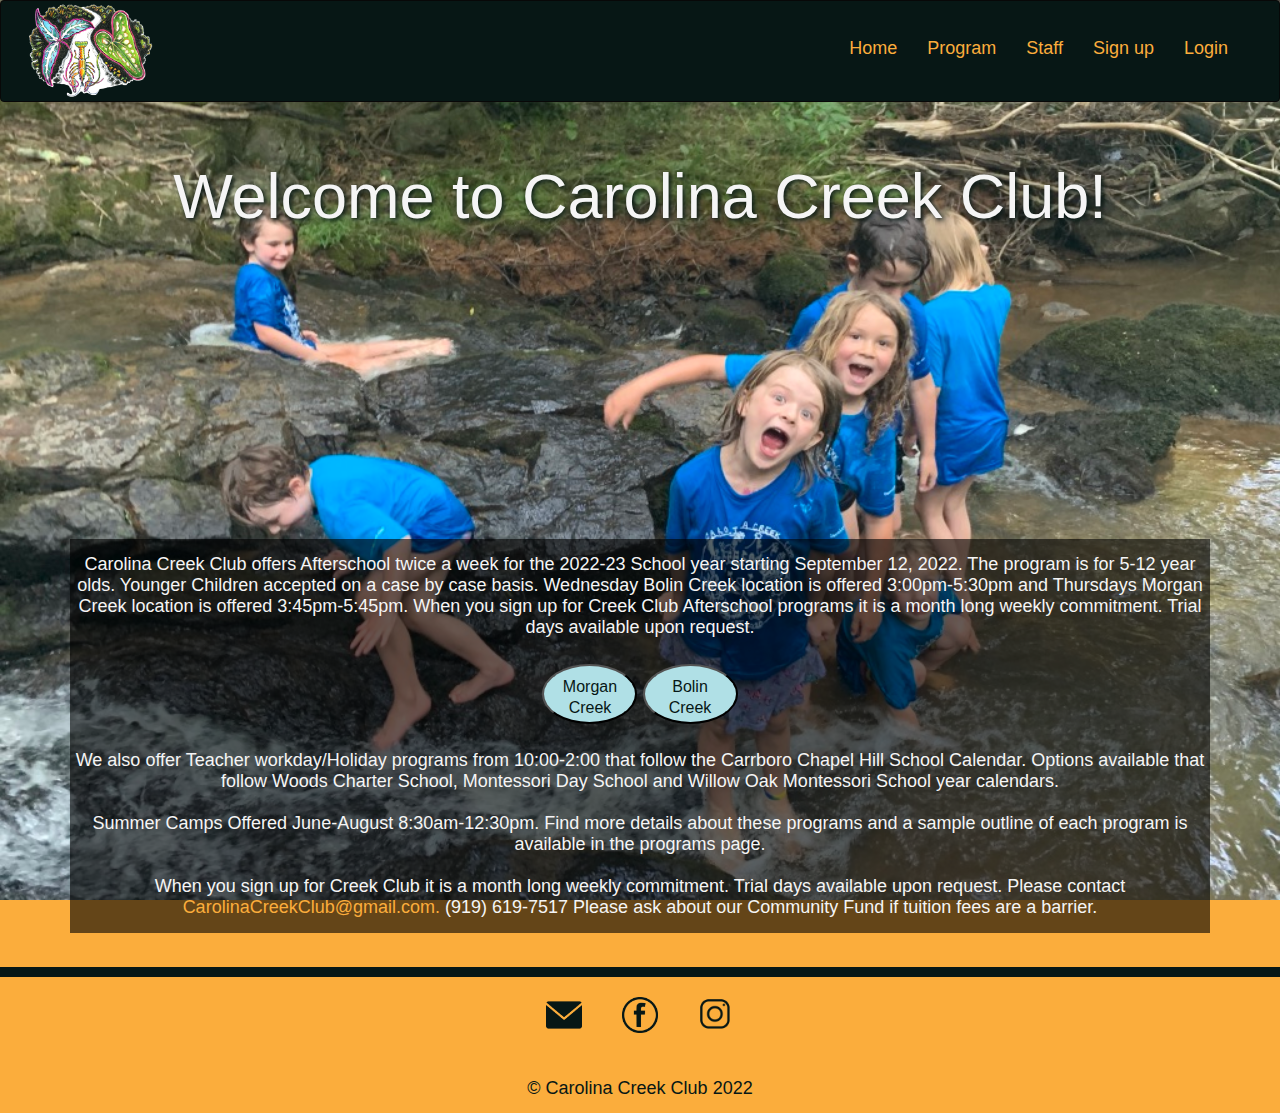
==== index.html @ 9a6d0fec "Sign up page, home page, program page updated" ====
<!DOCTYPE html>
<html lang="en">
<head>
  <title>Carolina Creek Club</title>
  <meta charset="utf-8">
  <meta name="viewport" content="width=device-width, initial-scale=1">
  <meta http-equiv="X-UA-Compatible" content="ie=edge">
  <!-- Testing webhosting
  <meta name="wb:op" content="1ff814933059b44a6edbc5612fa9d22f"/> -->
    <!-- Boostrap Stylesheet -->
    <!-- <link rel="stylesheet" href="assets/bootstrap.min.css" media="screen"> -->
    <link rel="stylesheet" href="https://maxcdn.bootstrapcdn.com/bootstrap/3.4.1/css/bootstrap.min.css">
      
    <!-- jQuery library -->
    <script src="https://ajax.googleapis.com/ajax/libs/jquery/3.5.1/jquery.min.js"></script>

    <!-- Latest compiled JavaScript -->
    <script src="https://maxcdn.bootstrapcdn.com/bootstrap/3.4.1/js/bootstrap.min.js"></script>
    
     <link rel="stylesheet" href="assets/styles.css" media="screen">

</head>
<body id="home">
    <!-- <div class="container"> -->
      
      <nav class="navbar navbar-inverse">
        <div class="container-fluid">
          <div class="navbar-header">
            <button type="button" class="navbar-toggle" data-toggle="collapse" data-target="#creekNavbar">
              <span class="icon-bar"></span>
              <span class="icon-bar"></span>
              <span class="icon-bar"></span>
            </button>
            <!-- Logo will go here -->
            <a href="index.html" class="navbar-left" id="logo">
              <img src="assets/picsForWebsite/CCCLogo01.png" alt="logo" />
            </a>
           
          </div>
          <div class="collapse navbar-collapse" id="creekNavbar">
            <ul class="nav navbar-nav navbar-right">
              <li><a href="index.html">Home</a></li>
            <li><a href="CCreekProgram.html">Program</a></li>
            <li><a href="CCreekStaff.html">Staff</a></li>
            <!-- Make sign up a drop down -->
            <li>
              <a  href="SignUp.html">Sign up</a> 
            
          </li>
          <li><a href="LoginPage.html">Login</a></li>
            </ul>
          </div>
        </div>
      </nav>

      <div class="container">
        <div class="row">
         <div class="col-lg-12">
            <div class="jumbotron">
                <h1 class="text-center" id="splash-page">Welcome to Carolina Creek Club!</h1> 
            </div>
          </div>
        </div>
      </div>
        <!-- Move this text to bottom-left of page -->
        <!-- Will add a container -->
      <div class="container">
        <div class="row">
          <div class="col-lg-12">
            <section id="splash-text">
              <h4> 
                Carolina Creek Club offers Afterschool twice a week for the 2022-23 School year starting September 12, 2022. The program is for 5-12 year olds. Younger Children accepted on a case by case basis. Wednesday Bolin Creek location is offered 3:00pm-5:30pm and Thursdays Morgan Creek location is offered  3:45pm-5:45pm. When you sign up for Creek Club Afterschool programs it is  a month long weekly commitment. Trial days available upon request.<br>
                <br>
                <div id="button-signup">
                  <button id="splash-button" onclick="window.location.href='https://docs.google.com/forms/d/1oFfAFlekjNNNOFjYSFYuX2eA91j6Hock8Up2zncrdqA/';">Morgan Creek</button>
                  <button id="splash-button" onclick="window.location.href='https://docs.google.com/forms/d/1-pX7VtJR8pWYP_9FmR-dLPHAbUMz4Jb6Xre81Guea70/';">Bolin Creek</button>
              </div>
              <br>
                We also offer Teacher workday/Holiday programs from 10:00-2:00 that follow the Carrboro Chapel Hill School Calendar.  Options available that follow Woods Charter School, Montessori Day School and Willow Oak Montessori School year calendars.<br>
                <br>
                Summer Camps Offered June-August 8:30am-12:30pm.
                Find more details about these programs and a sample outline of each program is available in the programs page. <br>
                <br>
                 When you sign up for Creek Club it is  a month long weekly commitment. Trial days available upon request. Please contact  <a href="mailto:carolinacreekclub@gmail.com">CarolinaCreekClub@gmail.com.</a> (919) 619-7517 Please ask about our Community Fund if tuition fees are a barrier.
              </h4>
            </section>
          </div>
        </div>
        

       
      </div><!-- closes container -->

      <footer class="footer">
        <!-- Will make decorative div -->
        <div class="footer-two-tone"></div>
        <!--Below images should be centered-->
        <div id="connect-images">
          <a href="mailto:carolinacreekclub@gmail.com"><img src="assets/picsForWebsite/Icons/email_icon02.png" class="social" alt="email" /></a>
          <a href="https://www.facebook.com/CarolinaCreekClub/" target="_blank"><img src="assets/picsForWebsite/Icons/facebook_icon02.png" class="social" alt="FB" /></a>
          <a href="https://www.instagram.com/carolinacreekclub/" target="_blank"><img src="assets/picsForWebsite/Icons/insta_icon02.png" class="social" alt="Instagram" /></a>
        </div>  
       <p class="footer-text text-center"> &copy; Carolina Creek Club 2022</p> 
      </footer>

 <!-- jQuery library -->
 <!-- <script src="https://ajax.googleapis.com/ajax/libs/jquery/3.5.1/jquery.min.js"></script> -->
 <!-- Latest compiled JavaScript -->
 <!-- <script src="https://maxcdn.bootstrapcdn.com/bootstrap/3.4.1/js/bootstrap.min.js"></script>   -->
</body>
</html>
---- assets/styles.css ----
body {
  /* padding-top: 50px; */
  padding-bottom: 20px;
  margin-bottom: 100px;
  /* Typography */
    font-family: Charlegmagne, Gungsuh, Georgia, Helvetica;
    /* background-image: url("../assets/picsForWebsite/red_granite.jpeg"); */
    background-color: #fbad3c;
    font-size: 18px;
    line-height: 120%;
}


html {
  /* Positioning */
  position: relative;

  /* Box-model */
  min-height: 100%;
}

.container {
  margin-bottom: 10px;

}

 p {
  padding-top: 20px;
  font-size: 18px;
  line-height: 30px;
  color: whitesmoke;
}

a {
  color: #fbad3c;
}

.jumbotron > h1 {
  color: #dfdce5;
  text-shadow: 2px 2px 5px #071715;
}

h4 {
  line-height: 21px;
}

.jumbotron {
  background: none; 
  padding-top: 20px;
  
  margin-bottom: 30px;
  /* max-height: 250px; */
}


/* -------Nav Bar------ */

/* Will try position: sticky to see if it works */
/* For position also specify at least one of top, right, bottom or left for sticky positioning to work. */

/* Not sure what navbar-right does, may delete */
.navbar-right {
  padding-top: 7px;
  padding-right: 21px;
  margin-top: 15px;
}

nav
/* setup .navbar-toggle for menu button placement */
button.navbar-toggle {
  margin-top: 50px;
  margin-right: 20px;
  
}

.navbar-left > img {
  /* width: auto; */
  height: 100px;
}


.navbar-inverse .navbar-toggle .icon-bar{
  background-color: #fbad3c;
}
/*set background to yellow*/

.navbar,
/* .navbar .navbar-brand, */
.navbar .navbar-nav .dropdown-menu,
.navbar .navbar-nav .dropdown-menu > li >a,
.navbar .navbar-nav > li > a,
.navbar .navbar-nav > li > a > .dropdown-toggle,
.navbar .navbar-nav > .active > a {
    color: #fbad3c;
    background-color: #071715;
}

/* -------End Nav Bar ------- */

/* ------- Home Page -------*/

body#home {
  /* changed background image from 02 to 05 */
  background-image: url("../assets/picsForWebsite/homeBg01.jpg");
  height: auto;
  background-attachment: fixed;
  background-position: center bottom;
  background-repeat: no-repeat;
  background-size: cover;
}

#splash-page {
  position: relative;
  margin-bottom: 20px;
  color: whitesmoke;
  text-shadow: 2px 2px 5px #071715;
}
#splash-text {
  /* position: relative; */
  /* top: 100px; */
  color: whitesmoke;
  /* Fix for text over background below */
  width: 100%;
  padding: 5px;
  
  text-align: center;
  background: rgba(0, 0, 0, 0.6);
  margin-bottom: 50px;
  margin-top: 200px;
  margin-right: 100%;
}
#button-signup {
  
    margin: 5px;
    /* position: absolute; */
    /* top: 50%; */
    text-align: center;
    /* -ms-transform: translate(-50%, -50%); */
    /* transform: translate(-50%, -50%); */
}
/* splash-button is also on sign-up page */
#splash-button {
  /* margin-right: 35%; */
  background-color: #b0e0e6;
  color: #071715;
  font-size: 16px;
  padding: 10px;
  cursor: pointer;
  border-radius: 50%;
  float: none;
  text-align: center;
  width: 95px;
  height: 60px;
  
}
#splash-button:active {
  transform: translateY(5px);
}

/* --------- end Home Page -------*/


/* ---------- Program Page ----------*/
#program-article {
  margin-top: 20px;
  margin-bottom: 10px;
  padding-bottom: 15px;
}
body#program{
  /* background-image: url("../assets/picsForWebsite/splashPic03.jpg") */
} 
.program-title {
  
  background-image: url("../assets/picsForWebsite/bg10.jpg");
  background-repeat: no-repeat;
  background-position: center center;
  background-size: cover;
}
#program-info{
  margin-bottom: 15px;
}
/* removing carousel test
to see if carousel settings are affecting placement elsewhere */
/* .carousel img {
  top: 0;
  left: 0;
  min-width: 100%;
  max-width: 100%;
  height: auto;
} */
/* .carousel-control {
  visibility: hidden;
}

.carousel-control:hover {
  opacity: 0.5;
} */

.img-thumbnail { 
-webkit-filter: grayscale(1);
filter: grayscale(1);
}
img:hover {
-webkit-filter: grayscale(0);
filter: none;
}
#program-image img {
  margin-left: 0;
  width: 100%;
  height: auto;
  margin-bottom: 5px;
}

#test-color {
  color: #071715;
}
/* -------- end Program Page ---------*/


/* --------Staff Page -------- */

body#staff {
  background-image: url("../assets/picsForWebsite/bg02.jpg");
  height: auto;
  background-attachment: fixed;
  background-position: center;
  background-repeat: no-repeat;
  background-size: cover;
}

/*opposite of .session-info*/
.about-staff {
  background-image: linear-gradient(to bottom right, #fbad3c, #071715);
}

#staff-title {
  color: #dfdce5;
  text-shadow: 2px 2px 5px #071715;
}
.about-staff-header {
margin-bottom: 33px;
font-weight: bold;

}

.about-staff,
.session-info {
  width: 100%;
  padding: 20px;
  margin-top: 33px;
  margin-bottom: 20px;
  color: #dfdce5;
  text-shadow: 2px 2px 5px #071715;
  overflow: hidden;
  
}

/* .about-staff > p {
  padding-top: 20px;
  font-size: 18px;
  line-height: 30px;
} */

#profile-image {
  float: left;
  width:192px;
  height: 288px;
  /* margin-top: 30px;
  margin-right: 20px; */
  margin: 30px 20px 5px 0px;
}
/* --------End Staff Page --------*/


/* --------- Sign Up Page -----------*/

body#sign-up {
  background-image: url("../assets/picsForWebsite/bg03.jpg");
  height: auto;
  background-attachment: fixed;
  background-position: center;
  background-repeat: no-repeat;
  background-size: cover;
}
/*opposite of .about-staff*/
.session-info {
  background-image: linear-gradient(to bottom right, #071715, #fbad3c);
}

#page-title {
  color: #dfdce5;
  text-shadow: 2px 2px 5px #071715;
}

/*--------- End Sign Up Page ---------*/


/* --------Footer -------- */
footer {
  /* Positioning absolute breaks */
  position: absolute;
  bottom: 0;
  width: 100%;
  background-color: #fbad3c;
}

.footer-text{
  color: #071715;
}
.footer-two-tone {
  
  background-color: #071715;
  height: 10px;
  display: block;
  margin-left: auto;
  margin-right: auto;
  /* margin-top: 10px; */
  
 
}
#connect-images {
 
  display: flex;
  justify-content: center;
}
.social {
  
  height: 36px;
  width: 36px;
  margin: 20px;
  
}
/* --------End footer -------- */
@media only screen and (max-width: 767px) {
 
  #logo > img {
    width: 100%;
    max-width: 300px;
  
    /* Need to adjust menu button to center */
    
    /* Box-model */
    height: 150px;
 

    /* Positioning */
    margin-left: 0;
  }
 body#home {
  background-position: right;
 }
  .jumbotron{
    /* padding-top: 0; */
    margin-bottom: 0;
  }
  .navbar{
    margin-bottom: 0;
  }
}
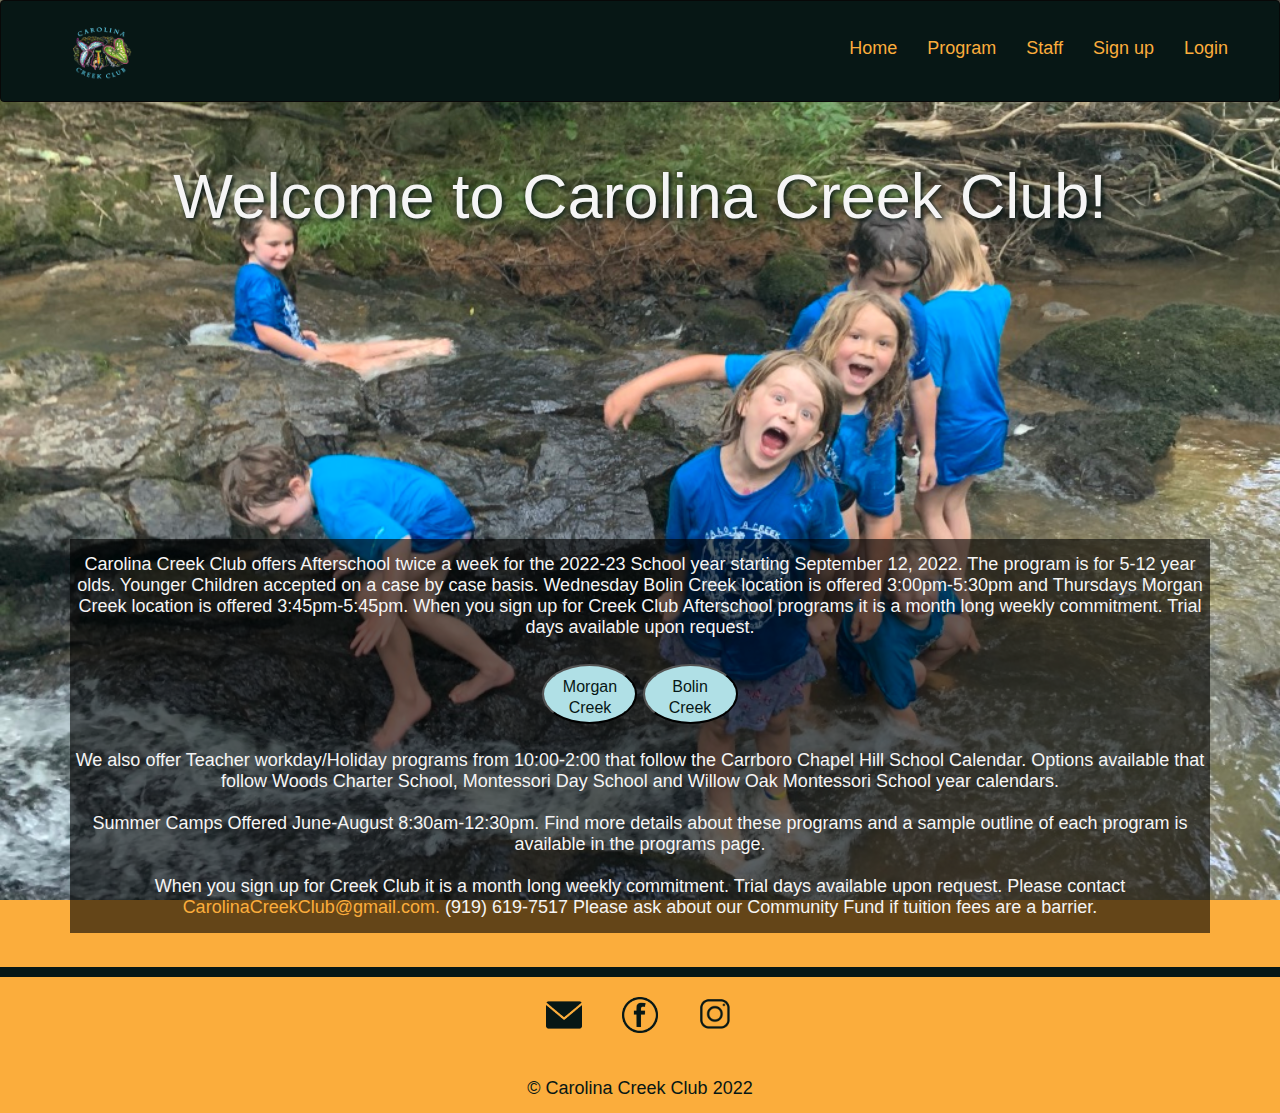
==== commit 1a8adcff: "Update text and logo" ====
--- a/index.html
+++ b/index.html
@@ -33,7 +33,7 @@
             </button>
             <!-- Logo will go here -->
             <a href="index.html" class="navbar-left" id="logo">
-              <img src="assets/picsForWebsite/CCCLogo01.png" alt="logo" />
+              <img src="assets/picsForWebsite/CCCFinalLogo01.png" alt="logo" />
             </a>
            
           </div>
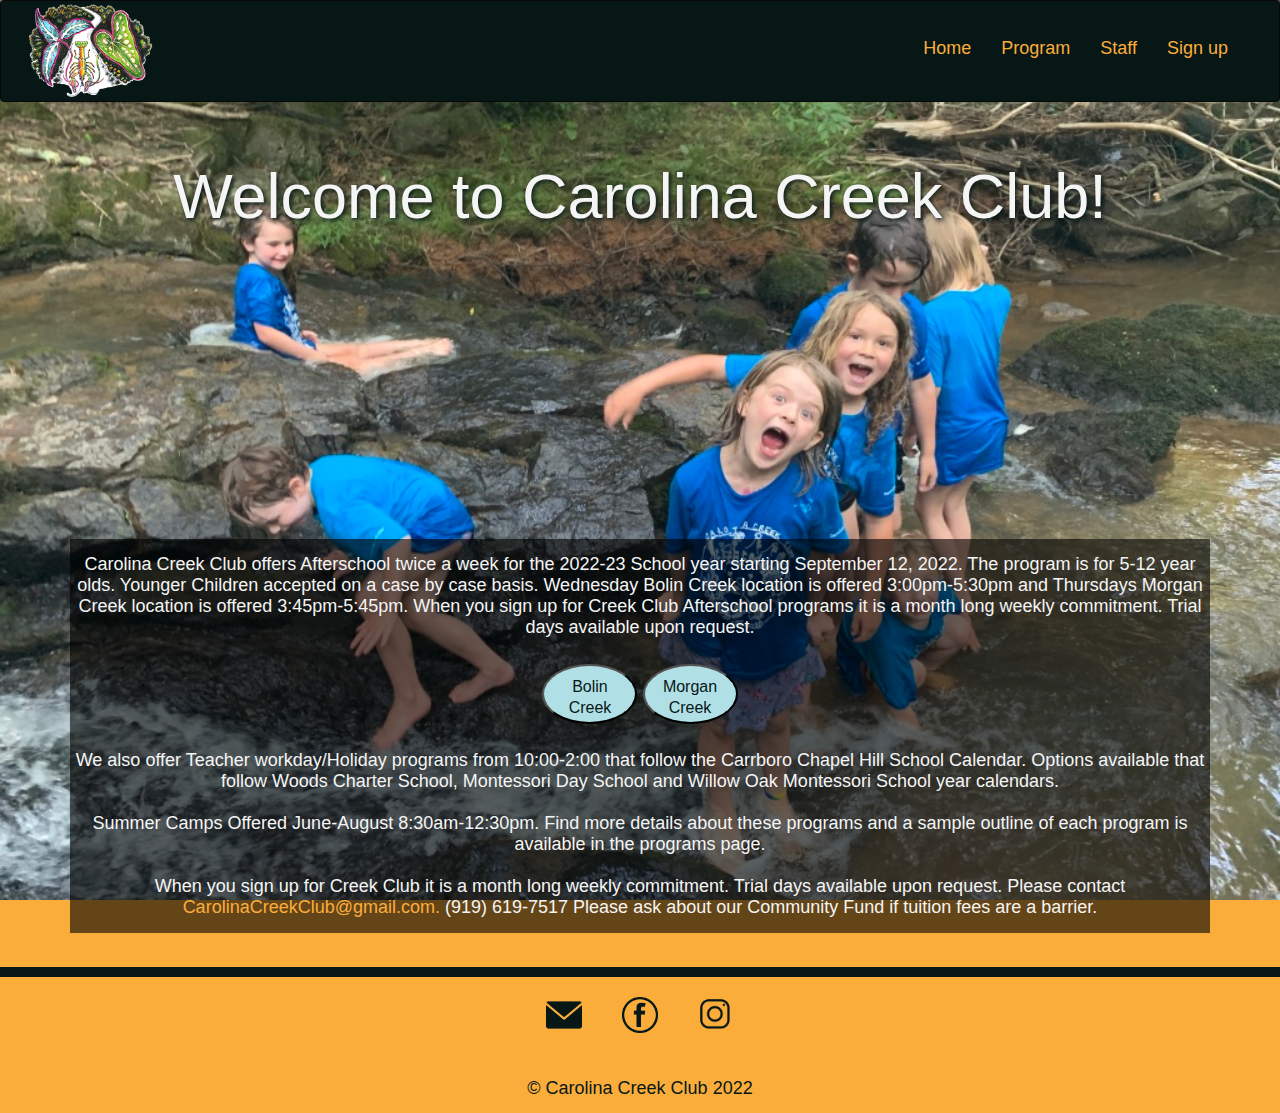
==== commit 90dc827b: "Updated pics and links" ====
--- a/index.html
+++ b/index.html
@@ -33,7 +33,7 @@
             </button>
             <!-- Logo will go here -->
             <a href="index.html" class="navbar-left" id="logo">
-              <img src="assets/picsForWebsite/CCCFinalLogo01.png" alt="logo" />
+              <img src="assets/picsForWebsite/CCCLogo01.png" alt="logo" />
             </a>
            
           </div>
@@ -45,9 +45,7 @@
             <!-- Make sign up a drop down -->
             <li>
               <a  href="SignUp.html">Sign up</a> 
-            
           </li>
-          <li><a href="LoginPage.html">Login</a></li>
             </ul>
           </div>
         </div>
@@ -72,8 +70,8 @@
                 Carolina Creek Club offers Afterschool twice a week for the 2022-23 School year starting September 12, 2022. The program is for 5-12 year olds. Younger Children accepted on a case by case basis. Wednesday Bolin Creek location is offered 3:00pm-5:30pm and Thursdays Morgan Creek location is offered  3:45pm-5:45pm. When you sign up for Creek Club Afterschool programs it is  a month long weekly commitment. Trial days available upon request.<br>
                 <br>
                 <div id="button-signup">
+                  <button id="splash-button" onclick="window.location.href='https://docs.google.com/forms/d/1-pX7VtJR8pWYP_9FmR-dLPHAbUMz4Jb6Xre81Guea70/';">Bolin Creek</button>
                   <button id="splash-button" onclick="window.location.href='https://docs.google.com/forms/d/1oFfAFlekjNNNOFjYSFYuX2eA91j6Hock8Up2zncrdqA/';">Morgan Creek</button>
-                  <button id="splash-button" onclick="window.location.href='https://docs.google.com/forms/d/1-pX7VtJR8pWYP_9FmR-dLPHAbUMz4Jb6Xre81Guea70/';">Bolin Creek</button>
               </div>
               <br>
                 We also offer Teacher workday/Holiday programs from 10:00-2:00 that follow the Carrboro Chapel Hill School Calendar.  Options available that follow Woods Charter School, Montessori Day School and Willow Oak Montessori School year calendars.<br>
--- a/assets/styles.css
+++ b/assets/styles.css
@@ -268,7 +268,15 @@
   height: 288px;
   /* margin-top: 30px;
   margin-right: 20px; */
-  margin: 30px 20px 5px 0px;
+  margin: 20px 20px 5px 0px;
+}
+#profile-image-wide {
+  float: left;
+  width:288px;
+  height: 192px;
+  /* margin-top: 30px;
+  margin-right: 20px; */
+  margin: 5px 20px 5px 0px;
 }
 /* --------End Staff Page --------*/
 
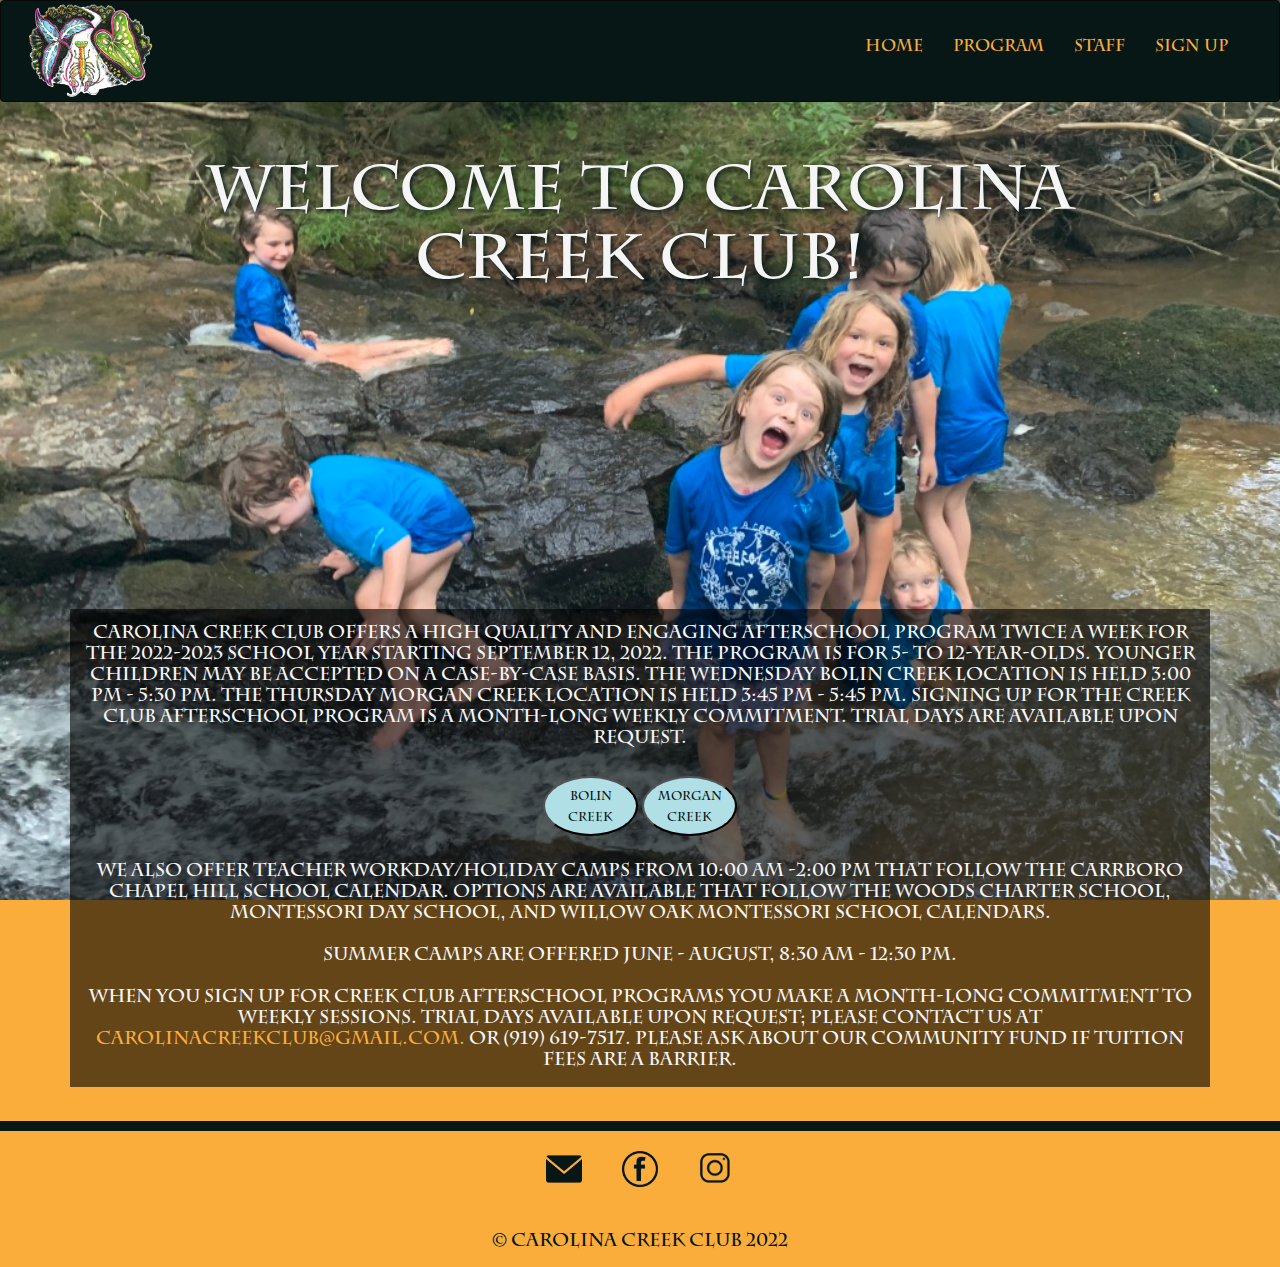
==== commit de2dafde: "Update font, meta tags" ====
--- a/index.html
+++ b/index.html
@@ -5,17 +5,32 @@
   <meta charset="utf-8">
   <meta name="viewport" content="width=device-width, initial-scale=1">
   <meta http-equiv="X-UA-Compatible" content="ie=edge">
+  <!-- Primary Meta Tags -->
+  <meta name="title" content="Welcome to Carolina Creek Club!">
+  <meta name="description" content="">
+
+<!-- Open Graph / Facebook -->
+<meta property="og:type" content="website">
+<!-- Will test then apply -->
+<!-- <meta property="og:url" content="https://carolinacreekclub.com/"> -->
+<meta property="og:url" content="https://billbixby34.github.io/CCStart/" />
+<meta property="og:title" content="Welcome to Carolina Creek Club!">
+<meta property="og:description" content="">
+<meta property="og:image" content="assets/picsForWebsite/CCCLogo01.png" />
+<meta name="theme-color" content ="#fbad3c">
+<meta property="twitter:card" content="summary_large_image">
+
+<!-- <meta property="twitter:url" content="https://carolinacreekclub.com/"> -->
+<!-- Will test, then apply -->
+<meta property="twitter:url" content="https://billbixby34.github.io/CCStart/">
+<meta property="twitter:title" content="Welcome to Carolina Creek Club!">
+<meta property="twitter:description" content="">
+<meta property="twitter:image" content="assets/picsForWebsite/CCCLogo01.png">
+
   <!-- Testing webhosting
   <meta name="wb:op" content="1ff814933059b44a6edbc5612fa9d22f"/> -->
     <!-- Boostrap Stylesheet -->
-    <!-- <link rel="stylesheet" href="assets/bootstrap.min.css" media="screen"> -->
-    <link rel="stylesheet" href="https://maxcdn.bootstrapcdn.com/bootstrap/3.4.1/css/bootstrap.min.css">
-      
-    <!-- jQuery library -->
-    <script src="https://ajax.googleapis.com/ajax/libs/jquery/3.5.1/jquery.min.js"></script>
-
-    <!-- Latest compiled JavaScript -->
-    <script src="https://maxcdn.bootstrapcdn.com/bootstrap/3.4.1/js/bootstrap.min.js"></script>
+    <link rel="stylesheet" href="assets/bootstrap.min.css" media="screen">
     
      <link rel="stylesheet" href="assets/styles.css" media="screen">
 
@@ -32,7 +47,7 @@
               <span class="icon-bar"></span>
             </button>
             <!-- Logo will go here -->
-            <a href="index.html" class="navbar-left" id="logo">
+            <a href="index.html" class="navbar-left">
               <img src="assets/picsForWebsite/CCCLogo01.png" alt="logo" />
             </a>
            
@@ -67,19 +82,18 @@
           <div class="col-lg-12">
             <section id="splash-text">
               <h4> 
-                Carolina Creek Club offers Afterschool twice a week for the 2022-23 School year starting September 12, 2022. The program is for 5-12 year olds. Younger Children accepted on a case by case basis. Wednesday Bolin Creek location is offered 3:00pm-5:30pm and Thursdays Morgan Creek location is offered  3:45pm-5:45pm. When you sign up for Creek Club Afterschool programs it is  a month long weekly commitment. Trial days available upon request.<br>
+                Carolina Creek Club offers a high quality and engaging Afterschool Program twice a week for the 2022-2023 school year starting September 12, 2022. The program is for 5- to 12-year-olds. Younger children may be accepted on a case-by-case basis. The Wednesday Bolin Creek location is held 3:00 pm - 5:30 pm. The Thursday Morgan Creek location is held 3:45 pm - 5:45 pm. Signing up for the Creek Club Afterschool Program is a month-long weekly commitment. Trial days are available upon request.<br>
                 <br>
                 <div id="button-signup">
                   <button id="splash-button" onclick="window.location.href='https://docs.google.com/forms/d/1-pX7VtJR8pWYP_9FmR-dLPHAbUMz4Jb6Xre81Guea70/';">Bolin Creek</button>
                   <button id="splash-button" onclick="window.location.href='https://docs.google.com/forms/d/1oFfAFlekjNNNOFjYSFYuX2eA91j6Hock8Up2zncrdqA/';">Morgan Creek</button>
               </div>
               <br>
-                We also offer Teacher workday/Holiday programs from 10:00-2:00 that follow the Carrboro Chapel Hill School Calendar.  Options available that follow Woods Charter School, Montessori Day School and Willow Oak Montessori School year calendars.<br>
+              We also offer Teacher Workday/Holiday Camps from 10:00 am -2:00 pm that follow the Carrboro Chapel Hill School Calendar.  Options are available that follow the Woods Charter School, Montessori Day School, and Willow Oak Montessori School calendars.<br>
                 <br>
-                Summer Camps Offered June-August 8:30am-12:30pm.
-                Find more details about these programs and a sample outline of each program is available in the programs page. <br>
+                Summer Camps are offered June - August, 8:30 am - 12:30 pm. <br>
                 <br>
-                 When you sign up for Creek Club it is  a month long weekly commitment. Trial days available upon request. Please contact  <a href="mailto:carolinacreekclub@gmail.com">CarolinaCreekClub@gmail.com.</a> (919) 619-7517 Please ask about our Community Fund if tuition fees are a barrier.
+                When you sign up for Creek Club Afterschool programs you make a month-long commitment to weekly sessions. Trial days available upon request; please contact us at   <a href="mailto:carolinacreekclub@gmail.com">CarolinaCreekClub@gmail.com.</a> or (919) 619-7517. Please ask about our Community Fund if tuition fees are a barrier.
               </h4>
             </section>
           </div>
@@ -102,8 +116,8 @@
       </footer>
 
  <!-- jQuery library -->
- <!-- <script src="https://ajax.googleapis.com/ajax/libs/jquery/3.5.1/jquery.min.js"></script> -->
- <!-- Latest compiled JavaScript -->
- <!-- <script src="https://maxcdn.bootstrapcdn.com/bootstrap/3.4.1/js/bootstrap.min.js"></script>   -->
+ <script src="https://ajax.googleapis.com/ajax/libs/jquery/3.5.1/jquery.min.js"></script>
+ <!-- Latest compiled and minified JavaScript -->
+<script src="https://cdn.jsdelivr.net/npm/bootstrap@3.4.1/dist/js/bootstrap.min.js" integrity="sha384-aJ21OjlMXNL5UyIl/XNwTMqvzeRMZH2w8c5cRVpzpU8Y5bApTppSuUkhZXN0VxHd" crossorigin="anonymous"></script>  
 </body>
 </html>--- a/assets/styles.css
+++ b/assets/styles.css
@@ -1,13 +1,18 @@
+@font-face {
+  font-family: "charlemagne-std";
+src: url('../assets/fonts/CharlemagneStd-Bold.otf');
+}
 
 body {
-  /* padding-top: 50px; */
-  padding-bottom: 20px;
-  margin-bottom: 100px;
-  /* Typography */
-    font-family: Charlegmagne, Gungsuh, Georgia, Helvetica;
-    /* background-image: url("../assets/picsForWebsite/red_granite.jpeg"); */
+    /* padding-top: 50px; */
+    padding-bottom: 20px;
+    margin-bottom: 100px;
+    /* Typography */
+    font-family: "charlemagne-std", serif;
+    /* font-style: normal; */
+    /* font-weight: 400; */
     background-color: #fbad3c;
-    font-size: 18px;
+    font-size: 16px;
     line-height: 120%;
 }
 
@@ -56,10 +61,6 @@
 
 /* -------Nav Bar------ */
 
-/* Will try position: sticky to see if it works */
-/* For position also specify at least one of top, right, bottom or left for sticky positioning to work. */
-
-/* Not sure what navbar-right does, may delete */
 .navbar-right {
   padding-top: 7px;
   padding-right: 21px;
@@ -74,7 +75,7 @@
   
 }
 
-.navbar-left > img {
+.navbar-left img {
   /* width: auto; */
   height: 100px;
 }
@@ -101,7 +102,7 @@
 /* ------- Home Page -------*/
 
 body#home {
-  /* changed background image from 02 to 05 */
+  
   background-image: url("../assets/picsForWebsite/homeBg01.jpg");
   height: auto;
   background-attachment: fixed;
@@ -136,15 +137,14 @@
     /* position: absolute; */
     /* top: 50%; */
     text-align: center;
-    /* -ms-transform: translate(-50%, -50%); */
-    /* transform: translate(-50%, -50%); */
+  
 }
 /* splash-button is also on sign-up page */
 #splash-button {
   /* margin-right: 35%; */
   background-color: #b0e0e6;
   color: #071715;
-  font-size: 16px;
+  font-size: 12px;
   padding: 10px;
   cursor: pointer;
   border-radius: 50%;
@@ -180,22 +180,7 @@
 #program-info{
   margin-bottom: 15px;
 }
-/* removing carousel test
-to see if carousel settings are affecting placement elsewhere */
-/* .carousel img {
-  top: 0;
-  left: 0;
-  min-width: 100%;
-  max-width: 100%;
-  height: auto;
-} */
-/* .carousel-control {
-  visibility: hidden;
-}
-
-.carousel-control:hover {
-  opacity: 0.5;
-} */
+
 
 .img-thumbnail { 
 -webkit-filter: grayscale(1);
@@ -207,9 +192,11 @@
 }
 #program-image img {
   margin-left: 0;
+  margin-bottom: 5px;
+  margin-top: 27px;
   width: 100%;
   height: auto;
-  margin-bottom: 5px;
+  
 }
 
 #test-color {
@@ -342,7 +329,7 @@
 /* --------End footer -------- */
 @media only screen and (max-width: 767px) {
  
-  #logo > img {
+   .navbar-left > img {
     width: 100%;
     max-width: 300px;
   
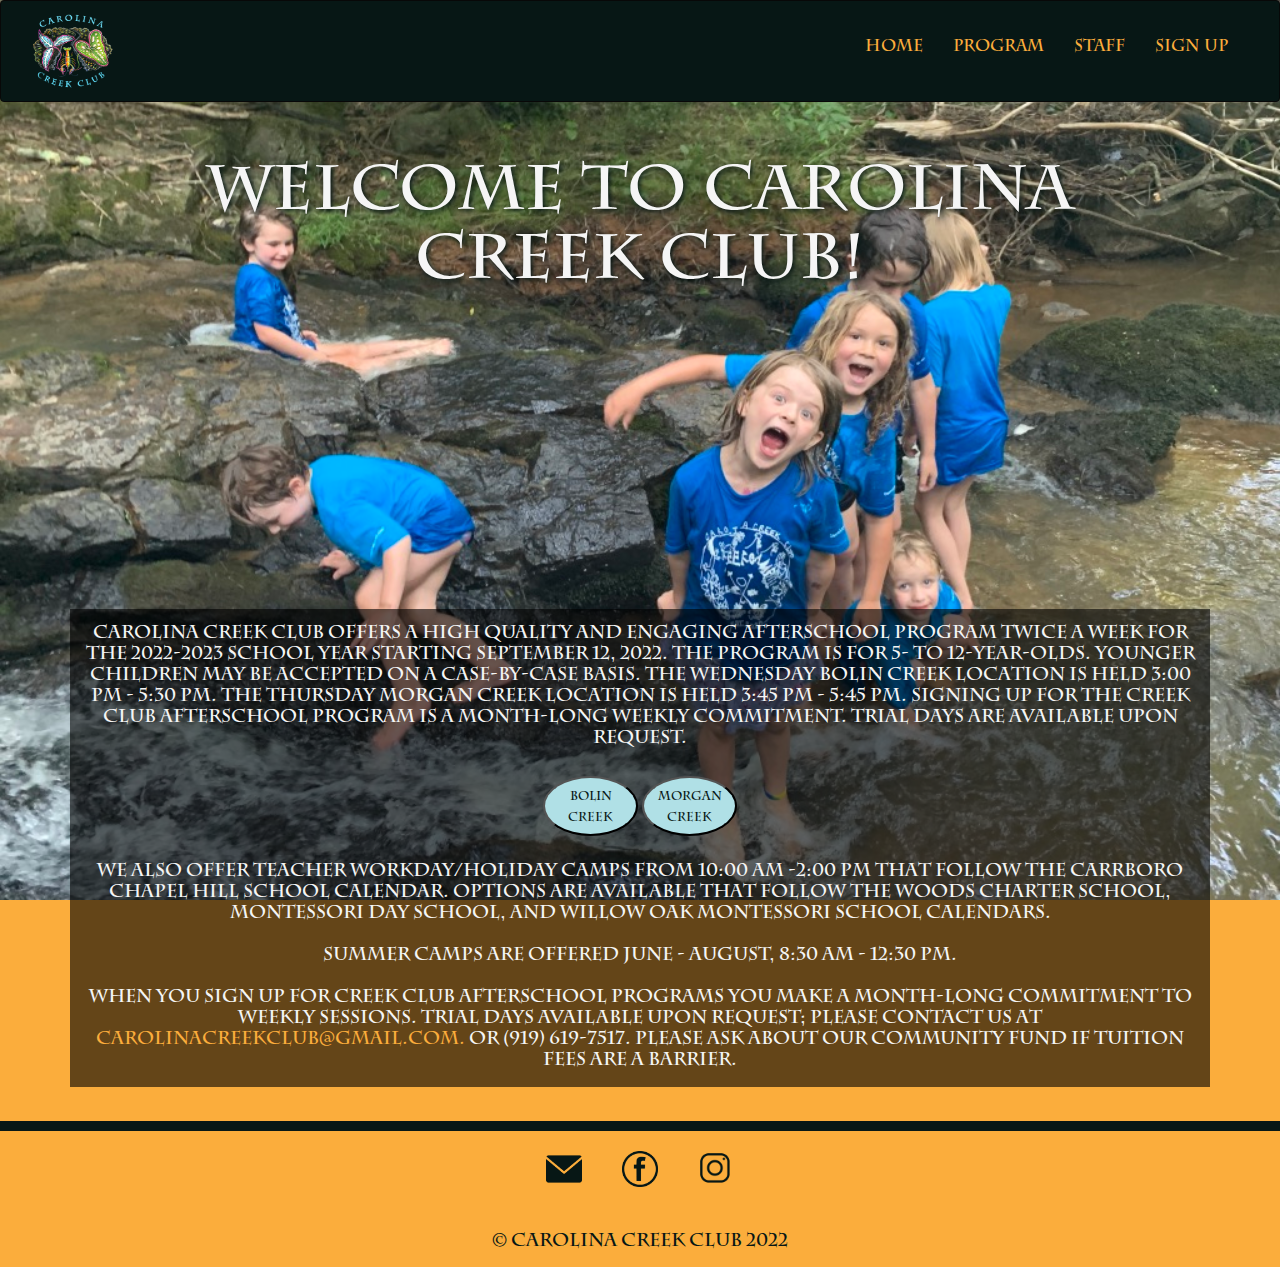
==== commit 5793fe62: "Trying different logos" ====
--- a/index.html
+++ b/index.html
@@ -16,7 +16,7 @@
 <meta property="og:url" content="https://billbixby34.github.io/CCStart/" />
 <meta property="og:title" content="Welcome to Carolina Creek Club!">
 <meta property="og:description" content="">
-<meta property="og:image" content="assets/picsForWebsite/CCCLogo01.png" />
+<meta property="og:image" content="assets/picsForWebsite/CCCLogoText02.png" />
 <meta name="theme-color" content ="#fbad3c">
 <meta property="twitter:card" content="summary_large_image">
 
@@ -25,7 +25,7 @@
 <meta property="twitter:url" content="https://billbixby34.github.io/CCStart/">
 <meta property="twitter:title" content="Welcome to Carolina Creek Club!">
 <meta property="twitter:description" content="">
-<meta property="twitter:image" content="assets/picsForWebsite/CCCLogo01.png">
+<meta property="twitter:image" content="assets/picsForWebsite/CCCLogoText02.png">
 
   <!-- Testing webhosting
   <meta name="wb:op" content="1ff814933059b44a6edbc5612fa9d22f"/> -->
@@ -48,7 +48,7 @@
             </button>
             <!-- Logo will go here -->
             <a href="index.html" class="navbar-left">
-              <img src="assets/picsForWebsite/CCCLogo01.png" alt="logo" />
+              <img src="assets/picsForWebsite/CCCLogoText03.png" alt="logo" />
             </a>
            
           </div>
--- a/assets/styles.css
+++ b/assets/styles.css
@@ -167,9 +167,7 @@
   margin-bottom: 10px;
   padding-bottom: 15px;
 }
-body#program{
-  /* background-image: url("../assets/picsForWebsite/splashPic03.jpg") */
-} 
+
 .program-title {
   
   background-image: url("../assets/picsForWebsite/bg10.jpg");
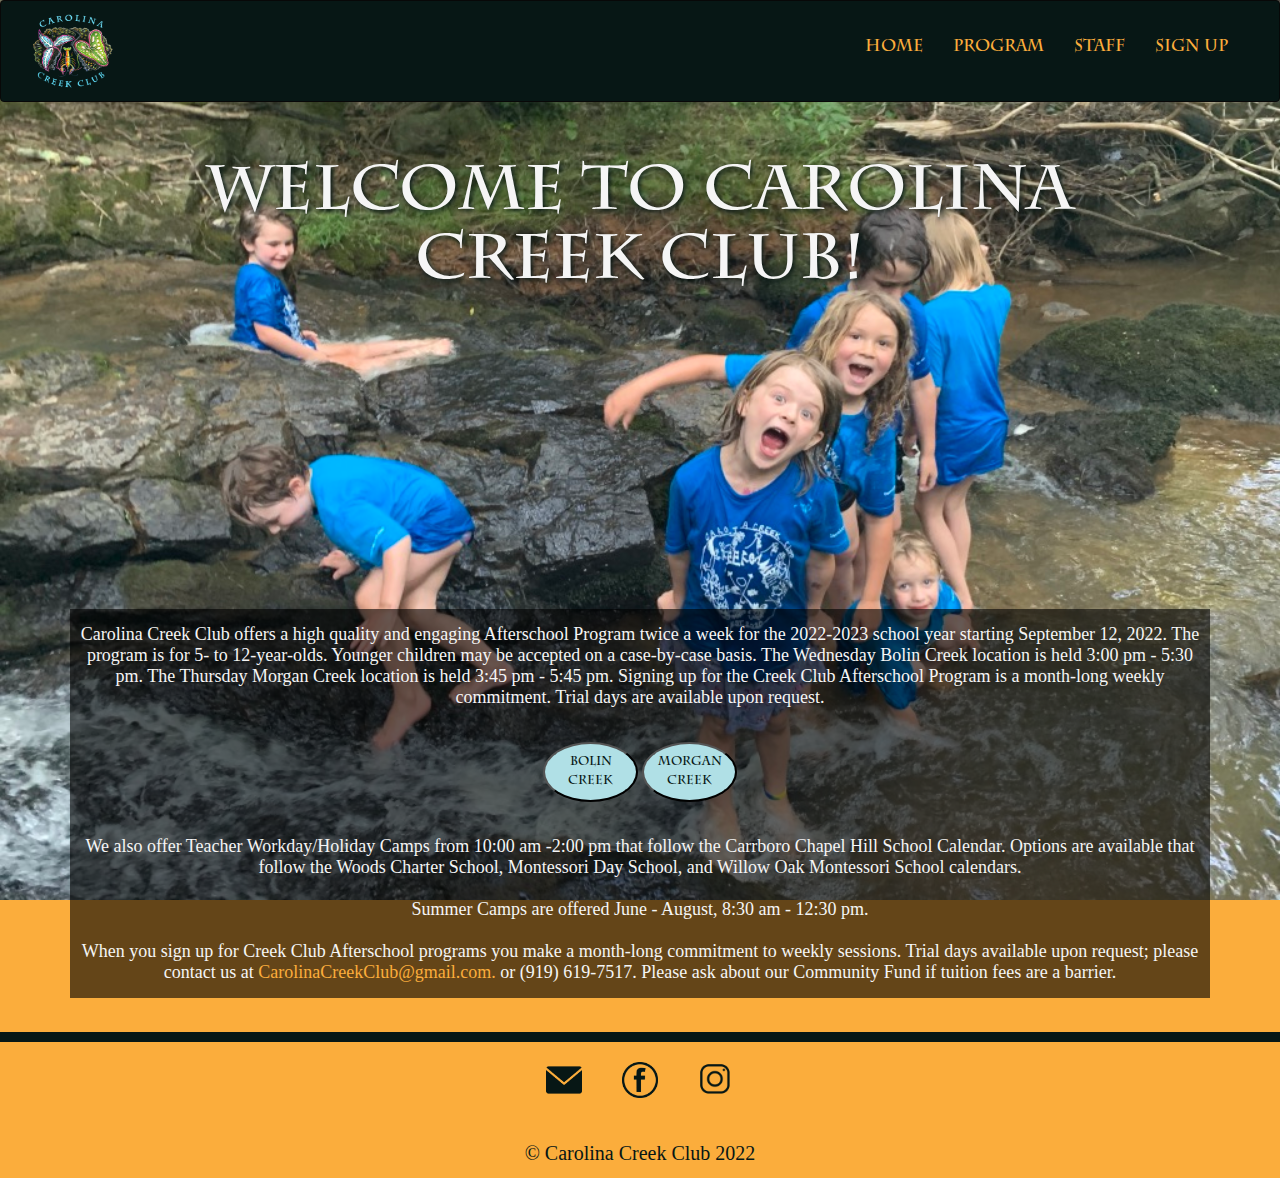
==== commit e6ca11d2: "updated fonts" ====
--- a/index.html
+++ b/index.html
@@ -82,19 +82,20 @@
           <div class="col-lg-12">
             <section id="splash-text">
               <h4> 
-                Carolina Creek Club offers a high quality and engaging Afterschool Program twice a week for the 2022-2023 school year starting September 12, 2022. The program is for 5- to 12-year-olds. Younger children may be accepted on a case-by-case basis. The Wednesday Bolin Creek location is held 3:00 pm - 5:30 pm. The Thursday Morgan Creek location is held 3:45 pm - 5:45 pm. Signing up for the Creek Club Afterschool Program is a month-long weekly commitment. Trial days are available upon request.<br>
+                Carolina Creek Club offers a high quality and engaging Afterschool Program twice a week for the 2022-2023 school year starting September 12, 2022. The program is for 5- to 12-year-olds. Younger children may be accepted on a case-by-case basis. The Wednesday Bolin Creek location is held 3:00 pm - 5:30 pm. The Thursday Morgan Creek location is held 3:45 pm - 5:45 pm. Signing up for the Creek Club Afterschool Program is a month-long weekly commitment. Trial days are available upon request.
+              </h4>
                 <br>
                 <div id="button-signup">
                   <button id="splash-button" onclick="window.location.href='https://docs.google.com/forms/d/1-pX7VtJR8pWYP_9FmR-dLPHAbUMz4Jb6Xre81Guea70/';">Bolin Creek</button>
                   <button id="splash-button" onclick="window.location.href='https://docs.google.com/forms/d/1oFfAFlekjNNNOFjYSFYuX2eA91j6Hock8Up2zncrdqA/';">Morgan Creek</button>
-              </div>
-              <br>
+                </div><br>
+             <h4>
               We also offer Teacher Workday/Holiday Camps from 10:00 am -2:00 pm that follow the Carrboro Chapel Hill School Calendar.  Options are available that follow the Woods Charter School, Montessori Day School, and Willow Oak Montessori School calendars.<br>
                 <br>
                 Summer Camps are offered June - August, 8:30 am - 12:30 pm. <br>
                 <br>
                 When you sign up for Creek Club Afterschool programs you make a month-long commitment to weekly sessions. Trial days available upon request; please contact us at   <a href="mailto:carolinacreekclub@gmail.com">CarolinaCreekClub@gmail.com.</a> or (919) 619-7517. Please ask about our Community Fund if tuition fees are a barrier.
-              </h4>
+            </h4>
             </section>
           </div>
         </div>
--- a/assets/styles.css
+++ b/assets/styles.css
@@ -31,8 +31,9 @@
 }
 
  p {
+  font-family: garamond, 'Times New Roman';
   padding-top: 20px;
-  font-size: 18px;
+  font-size: 20px;
   line-height: 30px;
   color: whitesmoke;
 }
@@ -47,6 +48,7 @@
 }
 
 h4 {
+  font-family: garamond, 'Times New Roman';
   line-height: 21px;
 }
 
@@ -118,10 +120,7 @@
   text-shadow: 2px 2px 5px #071715;
 }
 #splash-text {
-  /* position: relative; */
-  /* top: 100px; */
   color: whitesmoke;
-  /* Fix for text over background below */
   width: 100%;
   padding: 5px;
   
